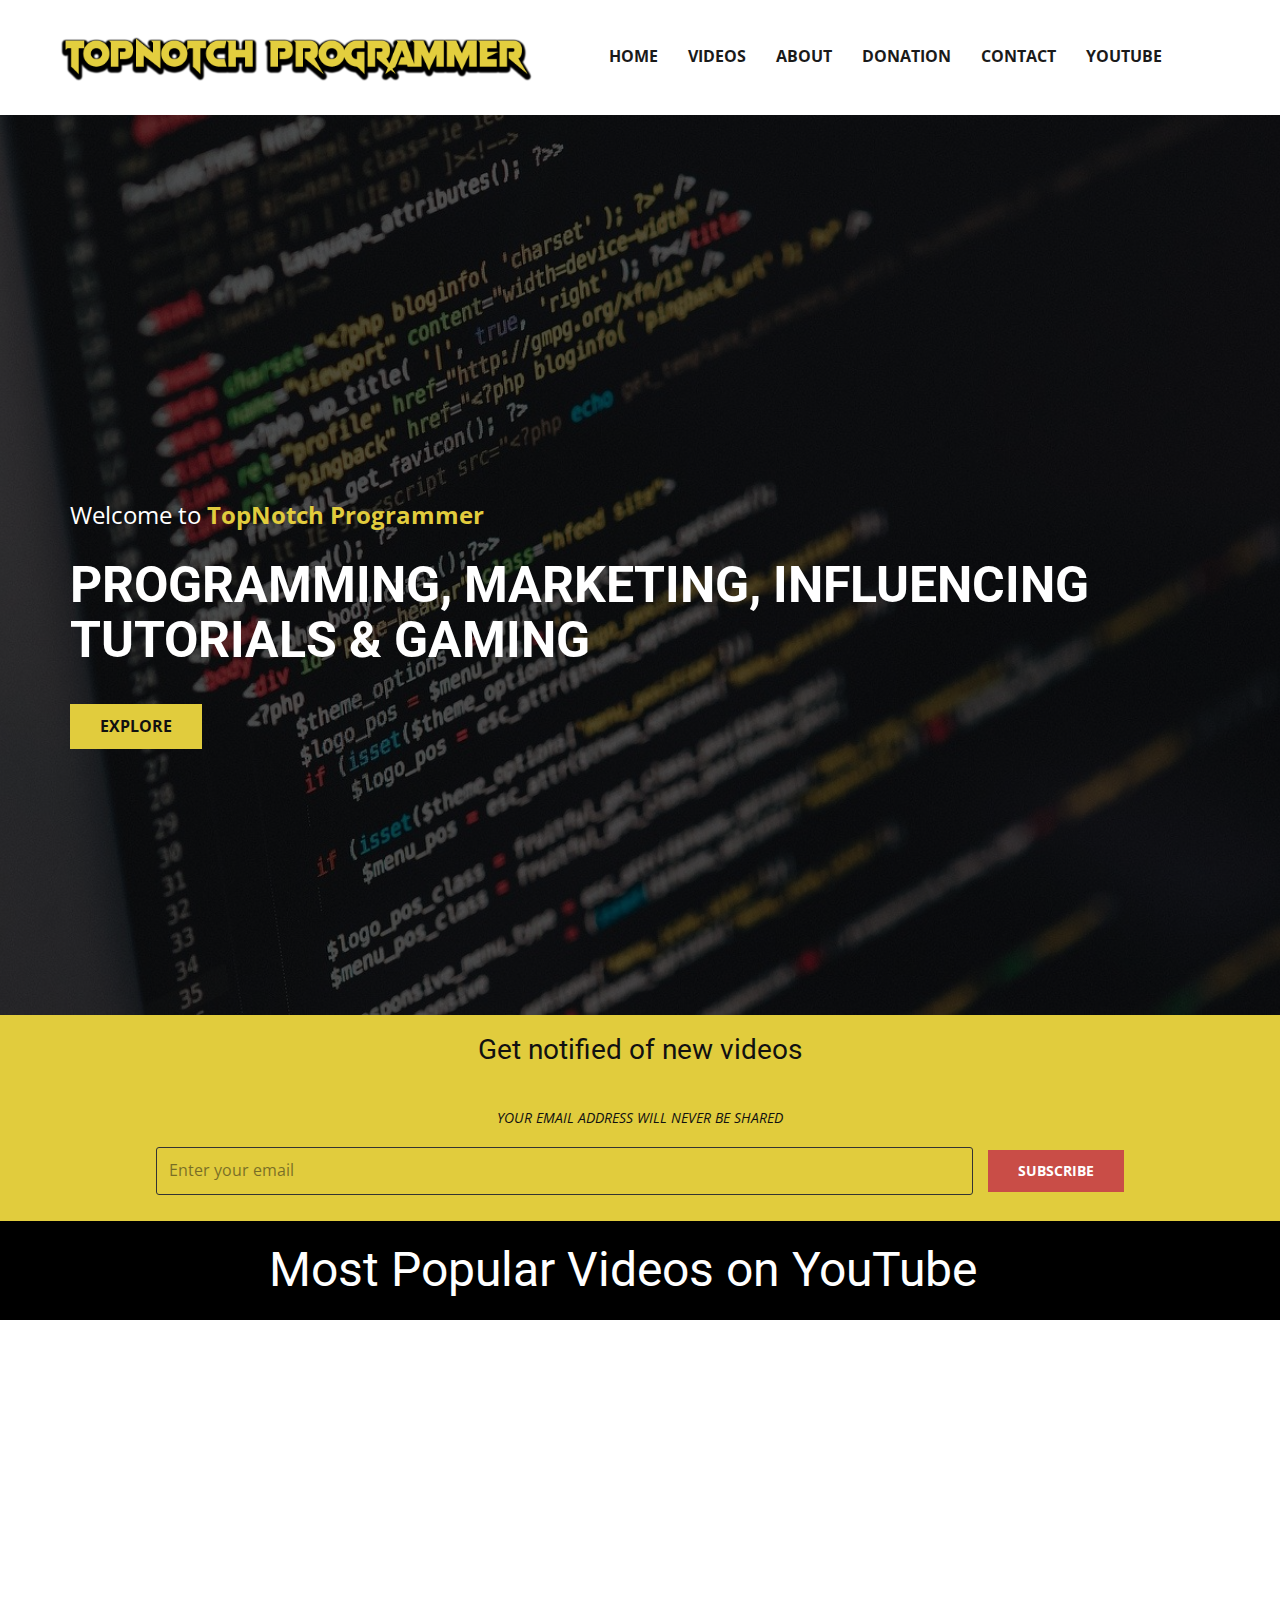
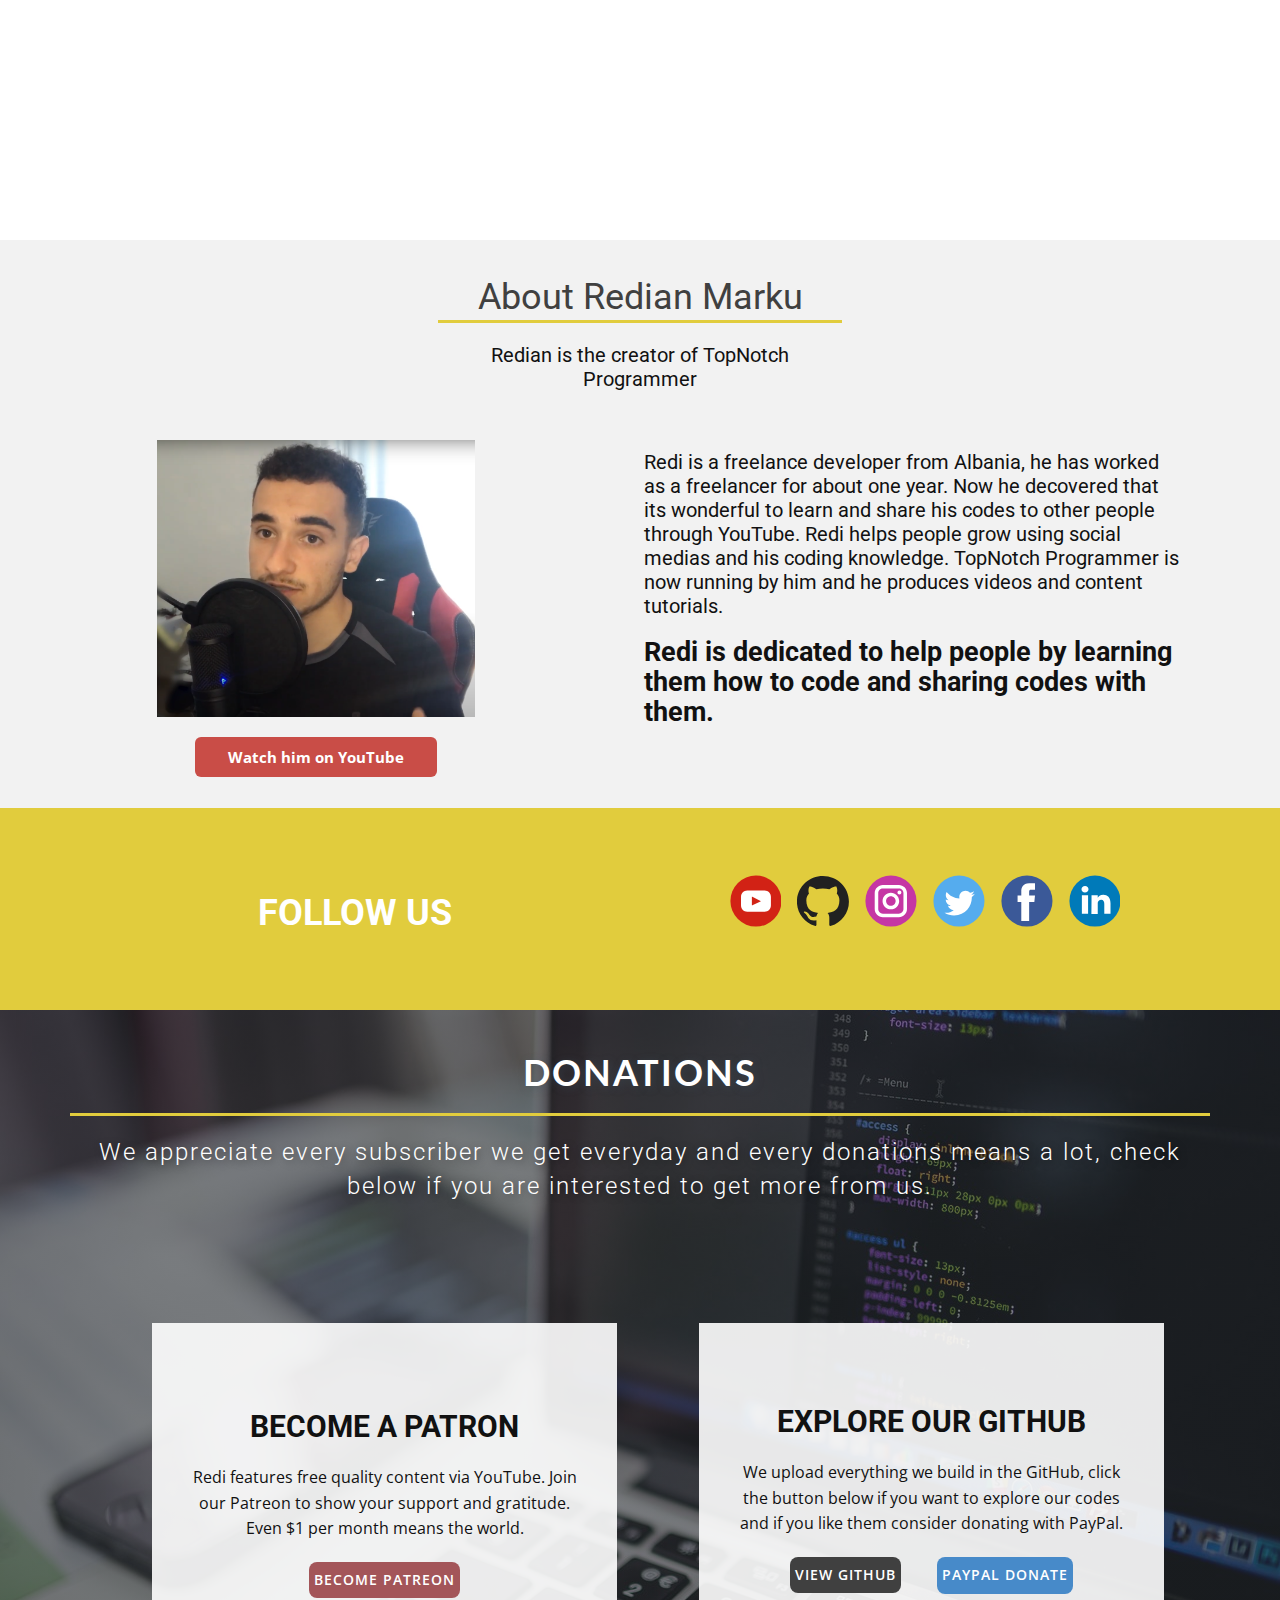
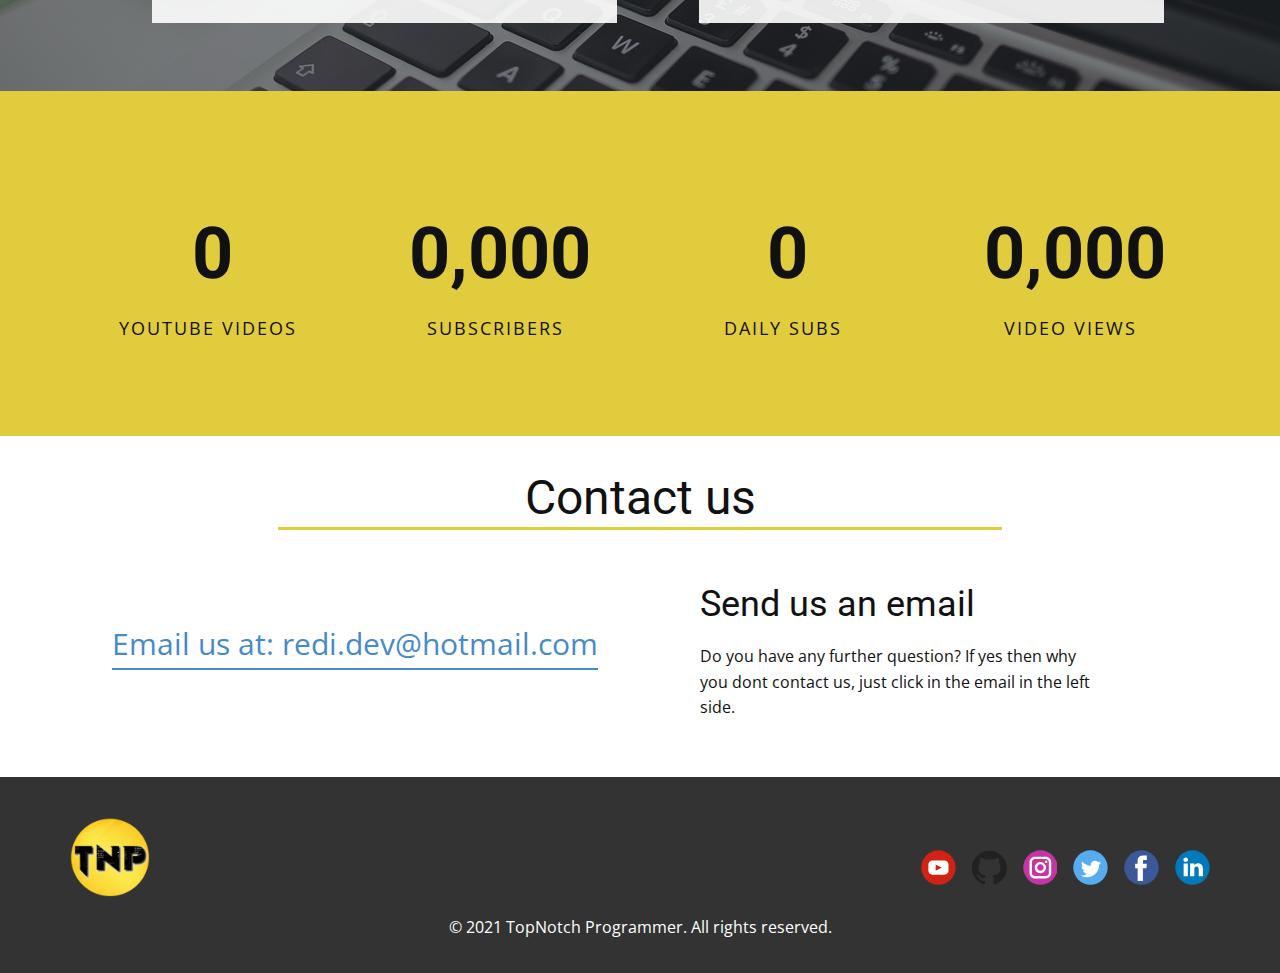
==== index.html @ 54fc161c "Initial Commit" ====
<!DOCTYPE html>
<html style="font-size: 16px;">
  <head>
    <meta name="viewport" content="width=device-width, initial-scale=1.0">
    <meta charset="utf-8">
    <meta name="keywords" content="PROGRAMMING, MARKETING, INFLUENCINGTUTORIALS &amp; GAMING, New start is coming">
    <meta name="description" content="">
    <meta name="page_type" content="np-template-header-footer-from-plugin">
    <title>TopNotch Programmer</title>
    <link rel="stylesheet" href="nicepage.css" media="screen">
<link rel="stylesheet" href="TopNotch-Programmer.css" media="screen">
    <script class="u-script" type="text/javascript" src="jquery.js" defer=""></script>
    <script class="u-script" type="text/javascript" src="nicepage.js" defer=""></script>
    <meta name="generator" content="Nicepage 3.17.5, nicepage.com">
    <link id="u-theme-google-font" rel="stylesheet" href="https://fonts.googleapis.com/css?family=Roboto:100,100i,300,300i,400,400i,500,500i,700,700i,900,900i|Open+Sans:300,300i,400,400i,600,600i,700,700i,800,800i">
    <link id="u-page-google-font" rel="stylesheet" href="https://fonts.googleapis.com/css?family=Lato:100,100i,300,300i,400,400i,700,700i,900,900i|Roboto:100,100i,300,300i,400,400i,500,500i,700,700i,900,900i">
    <script src="https://apis.google.com/js/platform.js"></script>
    <link rel="shortcut icon" type="image/jpg" href="favicon.png"/>
    
    
    
    
    
    
    
    
    
    <script type="application/ld+json">{
		"@context": "http://schema.org",
		"@type": "Organization",
		"name": "",
		"logo": "images/logotext.png",
		"sameAs": []
}</script>
    <meta property="og:title" content="TopNotch Programmer">
    <meta property="og:type" content="website">
    <meta name="theme-color" content="#478ac9">
  </head>
  <body data-home-page="TopNotch-Programmer.html" data-home-page-title="TopNotch Programmer" class="u-body"><header class="u-clearfix u-header u-header" id="sec-3240"><div class="u-clearfix u-sheet u-sheet-1">
        <nav class="u-align-right u-menu u-menu-dropdown u-offcanvas u-menu-1">
          <div class="menu-collapse" style="font-size: 1rem; letter-spacing: 0px; font-weight: 700; text-transform: uppercase;">
            <a class="u-button-style u-custom-active-border-color u-custom-active-color u-custom-border u-custom-border-color u-custom-border-radius u-custom-borders u-custom-hover-border-color u-custom-hover-color u-custom-left-right-menu-spacing u-custom-padding-bottom u-custom-text-active-color u-custom-text-color u-custom-text-hover-color u-custom-text-shadow u-custom-top-bottom-menu-spacing u-nav-link u-text-active-palette-1-base u-text-hover-palette-2-base" href="#">
              <svg><use xmlns:xlink="http://www.w3.org/1999/xlink" xlink:href="#menu-hamburger"></use></svg>
              <svg version="1.1" xmlns="http://www.w3.org/2000/svg" xmlns:xlink="http://www.w3.org/1999/xlink"><defs><symbol id="menu-hamburger" viewBox="0 0 16 16" style="width: 16px; height: 16px;"><rect y="1" width="16" height="2"></rect><rect y="7" width="16" height="2"></rect><rect y="13" width="16" height="2"></rect>
</symbol>
</defs></svg>
            </a>
          </div>
          <div class="u-custom-menu u-nav-container">
            <ul class="u-nav u-spacing-30 u-unstyled u-nav-1"><li class="u-nav-item"><a class="u-border-2 u-border-active-custom-color-1 u-border-hover-custom-color-1 u-border-no-left u-border-no-right u-border-no-top u-button-style u-nav-link u-text-active-custom-color-1 u-text-grey-90 u-text-hover-palette-3-dark-1" href="index.html#sec-a34b" data-page-id="280748252" style="padding: 10px 0px;">Home</a>
</li><li class="u-nav-item"><a class="u-border-2 u-border-active-custom-color-1 u-border-hover-custom-color-1 u-border-no-left u-border-no-right u-border-no-top u-button-style u-nav-link u-text-active-custom-color-1 u-text-grey-90 u-text-hover-palette-3-dark-1" href="index.html#carousel_0096" data-page-id="280748252" style="padding: 10px 0px;">Videos</a>
</li><li class="u-nav-item"><a class="u-border-2 u-border-active-custom-color-1 u-border-hover-custom-color-1 u-border-no-left u-border-no-right u-border-no-top u-button-style u-nav-link u-text-active-custom-color-1 u-text-grey-90 u-text-hover-palette-3-dark-1" href="index.html#sec-7ca8" data-page-id="280748252" style="padding: 10px 0px;">About</a>
</li><li class="u-nav-item"><a class="u-border-2 u-border-active-custom-color-1 u-border-hover-custom-color-1 u-border-no-left u-border-no-right u-border-no-top u-button-style u-nav-link u-text-active-custom-color-1 u-text-grey-90 u-text-hover-palette-3-dark-1" href="index.html#carousel_d909" data-page-id="280748252" style="padding: 10px 0px;">Donation</a>
</li><li class="u-nav-item"><a class="u-border-2 u-border-active-custom-color-1 u-border-hover-custom-color-1 u-border-no-left u-border-no-right u-border-no-top u-button-style u-nav-link u-text-active-custom-color-1 u-text-grey-90 u-text-hover-palette-3-dark-1" href="index.html#sec-63b9" data-page-id="280748252" style="padding: 10px 0px;">Contact</a>
</li><li class="u-nav-item"><a class="u-border-2 u-border-active-custom-color-1 u-border-hover-custom-color-1 u-border-no-left u-border-no-right u-border-no-top u-button-style u-nav-link u-text-active-custom-color-1 u-text-grey-90 u-text-hover-palette-3-dark-1" href="https://www.youtube.com/channel/UCO5WiowKFnEw17AOk008WOQ" target="_blank" style="padding: 10px 0px;">YouTube</a>
</li></ul>
          </div>
          <div class="u-custom-menu u-nav-container-collapse">
            <div class="u-black u-container-style u-inner-container-layout u-opacity u-opacity-95 u-sidenav">
              <div class="u-sidenav-overflow">
                <div class="u-menu-close"></div>
                <ul class="u-align-center u-nav u-popupmenu-items u-unstyled u-nav-2"><li class="u-nav-item"><a class="u-button-style u-nav-link" href="index.html#sec-a34b" data-page-id="280748252" style="padding: 10px 0px;">Home</a>
</li><li class="u-nav-item"><a class="u-button-style u-nav-link" href="index.html#carousel_0096" data-page-id="280748252" style="padding: 10px 0px;">Videos</a>
</li><li class="u-nav-item"><a class="u-button-style u-nav-link" href="index.html#sec-7ca8" data-page-id="280748252" style="padding: 10px 0px;">About</a>
</li><li class="u-nav-item"><a class="u-button-style u-nav-link" href="index.html#carousel_d909" data-page-id="280748252" style="padding: 10px 0px;">Donation</a>
</li><li class="u-nav-item"><a class="u-button-style u-nav-link" href="index.html#sec-63b9" data-page-id="280748252" style="padding: 10px 0px;">Contact</a>
</li><li class="u-nav-item"><a class="u-button-style u-nav-link" href="https://www.youtube.com/channel/UCO5WiowKFnEw17AOk008WOQ" target="_blank" style="padding: 10px 0px;">YouTube</a>
</li></ul>
              </div>
            </div>
            <div class="u-black u-menu-overlay u-opacity u-opacity-70"></div>
          </div>
        </nav>
        <a href="http://redianmarku.com" class="u-image u-logo u-image-1" data-image-width="1280" data-image-height="124" title="home">
          <img src="images/logotext.png" class="u-logo-image u-logo-image-1" data-image-width="440.1177">
        </a>
      </div></header>
    <section class="u-align-center u-clearfix u-image u-shading u-section-1" src="" data-image-width="1280" data-image-height="854" id="sec-a34b">
      <div class="u-clearfix u-sheet u-valign-middle-md u-valign-middle-sm u-valign-middle-xs u-sheet-1">
        <p class="u-align-center-xs u-align-left-lg u-align-left-md u-align-left-sm u-align-left-xl u-large-text u-text u-text-variant u-text-1">Welcome to <span class="u-text-custom-color-1" style="font-weight: 700;">TopNotch Programmer</span>
        </p>
        <h1 class="u-align-center-xs u-align-left-lg u-align-left-md u-align-left-sm u-align-left-xl u-text u-text-2">PROGRAMMING, MARKETING, INFLUENCING<br>TUTORIALS &amp; GAMING
        </h1>
        <a href="#sec-ba1f" class="u-align-center-xs u-align-left-lg u-align-left-md u-align-left-sm u-align-left-xl u-btn u-button-style u-custom-color-1 u-btn-1">Explore</a>
      </div>
    </section>
    <section class="u-align-center u-clearfix u-custom-color-1 u-section-2" id="carousel_0096">
      <div class="u-clearfix u-sheet u-valign-middle-sm u-valign-middle-xs u-sheet-1">
        <h2 class="u-heading-font u-text u-text-1">Get notified of new videos</h2>
        <div class="u-align-center u-border-3 u-border-custom-color-1 u-line u-line-horizontal u-line-1"></div>
        <p class="u-text u-text-2">YOUR EMAIL ADDRESS WILL NEVER BE SHARED</p>
        <div class="u-align-center u-form u-form-1">
          <form action="https://redianmarku.us6.list-manage.com/subscribe/post?u=4994bcbae9acee1aa1716fea3&amp;id=7603a7abf1" method="POST" class="u-block-6ea6-9 u-clearfix u-form-horizontal u-form-spacing-15 u-inner-form"><!-- hidden inputs for siteId and pageId --><!-- always visible -->
            <div class="u-form-email u-form-group">
              <label for="email-40c2" class="u-form-control-hidden u-label">Email</label>
              <input type="email" placeholder="Enter your email" id="email-40c2" name="email" class="u-border-1 u-border-grey-80 u-input" required="">
            </div>
            <div class="u-form-group u-form-submit">
              <a href="#" class="u-btn u-btn-submit u-button-style u-custom u-custom-color-2 u-btn-1">subscribe</a>
              <input type="submit" value="submit" class="u-form-control-hidden">
            </div>
            <div class="u-form-send-message u-form-send-success"> Thanks! Message sent. </div>
            <div class="u-form-send-error u-form-send-message"> Failed to send request. Please correct errors and try again. </div>
            <input type="hidden" value="" name="recaptchaResponse">
          </form>
        </div>
      </div>
    </section>
    <section class="u-black u-clearfix u-section-3" id="sec-ba1f">
      <div class="u-clearfix u-sheet u-valign-middle u-sheet-1">
        <h1 class="u-align-center u-text u-text-1">Most Popular Videos on YouTube</h1>
      </div>
    </section>
    <section class="u-clearfix u-section-4" id="sec-fbe3">
      <div class="u-clearfix u-expanded-width u-layout-wrap u-layout-wrap-1">
        <div class="u-gutter-0 u-layout">
          <div class="u-layout-col">
            <div class="u-size-30">
              <div class="u-layout-row">
                <div class="u-container-style u-layout-cell u-size-20 u-video u-video-cover u-video-1">
                  <div style="" class="u-background-video u-expanded">
                    <div class="embed-responsive embed-responsive-1">
                      <iframe style="position: absolute;top: 0;left: 0;width: 100%;height: 100%;" class="embed-responsive-item" src="https://www.youtube.com/embed/2tbDNMhQjLE" frameborder="0" allowfullscreen=""></iframe>
                    </div>
                  </div>
                  <div class="u-container-layout u-container-layout-1"></div>
                </div>
                <div class="u-container-style u-layout-cell u-size-20 u-video u-video-cover u-video-2">
                  <div style="" class="u-background-video u-expanded">
                    <div class="embed-responsive embed-responsive-2">
                      <iframe style="position: absolute;top: 0;left: 0;width: 100%;height: 100%;" class="embed-responsive-item" src="https://www.youtube.com/embed/vcfKtFq8E3I" frameborder="0" allowfullscreen=""></iframe>
                    </div>
                  </div>
                  <div class="u-container-layout u-container-layout-2"></div>
                </div>
                <div class="u-container-style u-layout-cell u-size-20 u-video u-video-cover u-video-3">
                  <div style="" class="u-background-video u-expanded">
                    <div class="embed-responsive embed-responsive-3">
                      <iframe style="position: absolute;top: 0;left: 0;width: 100%;height: 100%;" class="embed-responsive-item" src="https://www.youtube.com/embed/Gq38WDQ42Yk" frameborder="0" allowfullscreen=""></iframe>
                    </div>
                  </div>
                  <div class="u-container-layout u-container-layout-3"></div>
                </div>
              </div>
            </div>
            <div class="u-size-30">
              <div class="u-layout-row">
                <div class="u-container-style u-layout-cell u-size-20 u-video u-video-cover u-video-4">
                  <div style="" class="u-background-video u-expanded">
                    <div class="embed-responsive embed-responsive-4">
                      <iframe style="position: absolute;top: 0;left: 0;width: 100%;height: 100%;" class="embed-responsive-item" src="https://www.youtube.com/embed/4rV7yC7nBps" frameborder="0" allowfullscreen=""></iframe>
                    </div>
                  </div>
                  <div class="u-container-layout u-container-layout-4"></div>
                </div>
                <div class="u-container-style u-layout-cell u-size-20 u-video u-video-cover u-video-5">
                  <div style="" class="u-background-video u-expanded">
                    <div class="embed-responsive embed-responsive-5">
                      <iframe style="position: absolute;top: 0;left: 0;width: 100%;height: 100%;" class="embed-responsive-item" src="https://www.youtube.com/embed/x5zt6KcB6R0" frameborder="0" allowfullscreen=""></iframe>
                    </div>
                  </div>
                  <div class="u-container-layout u-container-layout-5"></div>
                </div>
                <div class="u-container-style u-layout-cell u-size-20 u-video u-video-cover u-video-6">
                  <div style="" class="u-background-video u-expanded">
                    <div class="embed-responsive embed-responsive-6">
                      <iframe style="position: absolute;top: 0;left: 0;width: 100%;height: 100%;" class="embed-responsive-item" src="https://www.youtube.com/embed/dA2TW0UWhc8" frameborder="0" allowfullscreen=""></iframe>
                    </div>
                  </div>
                  <div class="u-container-layout u-container-layout-6"></div>
                </div>
              </div>
            </div>
          </div>
        </div>
      </div>
    </section>
    <section class="u-clearfix u-grey-5 u-section-5" id="sec-7ca8">
      <div class="u-clearfix u-sheet u-valign-bottom-lg u-valign-bottom-md u-valign-bottom-sm u-valign-bottom-xl">
        <h2 class="u-align-center u-text u-text-grey-75 u-text-1">About Redian Marku</h2>
        <div class="u-align-center u-border-3 u-border-custom-color-1 u-line u-line-horizontal u-line-1"></div>
        <h5 class="u-align-center-lg u-align-center-md u-align-center-sm u-align-center-xl u-align-left-xs u-hidden-xs u-text u-text-2">Redian is the creator of TopNotch Programmer</h5>
        <div class="u-clearfix u-layout-wrap u-layout-wrap-1">
          <div class="u-layout">
            <div class="u-layout-row">
              <div class="u-container-style u-layout-cell u-size-30 u-layout-cell-1">
                <div class="u-container-layout u-valign-middle-lg u-valign-middle-xl u-container-layout-1">
                  <img class="u-align-center u-image u-image-1" src="images/Screenshot2021-06-16220303.png" data-image-width="1088" data-image-height="973">
                  <a href="https://www.youtube.com/channel/UCO5WiowKFnEw17AOk008WOQ" class="u-align-center u-btn u-btn-round u-button-style u-custom-color-2 u-hover-palette-2-light-1 u-radius-6 u-btn-1">Watch him on YouTube</a>
                </div>
              </div>
              <div class="u-container-style u-layout-cell u-size-30 u-layout-cell-2">
                <div class="u-container-layout u-valign-middle-lg u-valign-middle-md u-container-layout-2">
                  <h5 class="u-align-center-sm u-align-center-xs u-align-left-lg u-align-left-md u-align-left-xl u-text u-text-3">Redi is a freelance developer from Albania, he has worked as a freelancer for about one year. Now he decovered that its wonderful to learn and share his codes to other people through YouTube. Redi helps people grow using social medias and his coding knowledge. TopNotch Programmer is now running by him and he produces videos and content tutorials.</h5>
                  <h2 class="u-align-center-sm u-align-center-xs u-align-left-lg u-align-left-md u-align-left-xl u-text u-text-4">Redi is dedicated to help people by learning them how to code and sharing codes with them.</h2>
                </div>
              </div>
            </div>
          </div>
        </div>
      </div>
    </section>
    <section class="u-align-center u-clearfix u-custom-color-1 u-section-6" id="sec-3859">
      <div class="u-clearfix u-sheet u-valign-middle u-sheet-1">
        <div class="u-clearfix u-expanded-width u-layout-wrap u-layout-wrap-1">
          <div class="u-gutter-0 u-layout">
            <div class="u-layout-row">
              <div class="u-align-center u-container-style u-layout-cell u-left-cell u-size-30 u-layout-cell-1">
                <div class="u-container-layout u-valign-middle u-container-layout-1">
                  <h2 class="u-text u-text-white u-text-1">FOLLOW US</h2>
                </div>
              </div>
              <div class="u-container-style u-layout-cell u-right-cell u-size-30 u-layout-cell-2">
                <div class="u-container-layout u-valign-bottom-md u-valign-middle-lg u-valign-middle-sm u-valign-middle-xl u-valign-top-xs u-container-layout-2">
                  <div class="u-align-center u-social-icons u-spacing-16 u-social-icons-1">
                    <a class="u-social-url" target="_blank" title="YouTube" href="https://www.youtube.com/channel/UCO5WiowKFnEw17AOk008WOQ"><span class="u-icon u-icon-circle u-social-icon u-social-youtube u-icon-1"><svg class="u-svg-link" preserveAspectRatio="xMidYMin slice" viewBox="0 0 112 112" style=""><use xmlns:xlink="http://www.w3.org/1999/xlink" xlink:href="#svg-4e16"></use></svg><svg class="u-svg-content" viewBox="0 0 112 112" x="0" y="0" id="svg-4e16"><circle fill="currentColor" cx="56.1" cy="56.1" r="55"></circle><path fill="#FFFFFF" d="M74.9,33.3H37.3c-7.4,0-13.4,6-13.4,13.4v18.8c0,7.4,6,13.4,13.4,13.4h37.6c7.4,0,13.4-6,13.4-13.4V46.7 C88.3,39.3,82.3,33.3,74.9,33.3L74.9,33.3z M65.9,57l-17.6,8.4c-0.5,0.2-1-0.1-1-0.6V47.5c0-0.5,0.6-0.9,1-0.6l17.6,8.9 C66.4,56,66.4,56.8,65.9,57L65.9,57z"></path></svg></span>
                    </a>
                    <a class="u-social-url" target="_blank" title="Custom" href="https://github.com/redianmarku"><span class="u-icon u-icon-circle u-social-custom u-social-icon u-icon-2"><svg class="u-svg-link" preserveAspectRatio="xMidYMin slice" viewBox="0 0 24 24" style=""><use xmlns:xlink="http://www.w3.org/1999/xlink" xlink:href="#svg-de52"></use></svg><svg class="u-svg-content" viewBox="0 0 24 24" id="svg-de52"><path d="m12 .5c-6.63 0-12 5.28-12 11.792 0 5.211 3.438 9.63 8.205 11.188.6.111.82-.254.82-.567 0-.28-.01-1.022-.015-2.005-3.338.711-4.042-1.582-4.042-1.582-.546-1.361-1.335-1.725-1.335-1.725-1.087-.731.084-.716.084-.716 1.205.082 1.838 1.215 1.838 1.215 1.07 1.803 2.809 1.282 3.495.981.108-.763.417-1.282.76-1.577-2.665-.295-5.466-1.309-5.466-5.827 0-1.287.465-2.339 1.235-3.164-.135-.298-.54-1.497.105-3.121 0 0 1.005-.316 3.3 1.209.96-.262 1.98-.392 3-.398 1.02.006 2.04.136 3 .398 2.28-1.525 3.285-1.209 3.285-1.209.645 1.624.24 2.823.12 3.121.765.825 1.23 1.877 1.23 3.164 0 4.53-2.805 5.527-5.475 5.817.42.354.81 1.077.81 2.182 0 1.578-.015 2.846-.015 3.229 0 .309.21.678.825.56 4.801-1.548 8.236-5.97 8.236-11.173 0-6.512-5.373-11.792-12-11.792z" fill="currentColor"></path></svg></span>
                    </a>
                    <a class="u-social-url" target="_blank" href="https://www.instagram.com/topnotchprogrammer/"><span class="u-icon u-icon-circle u-social-icon u-social-instagram u-icon-3">
                    <svg class="u-svg-link" preserveAspectRatio="xMidYMin slice" viewBox="0 0 112 112" style=""><use xmlns:xlink="http://www.w3.org/1999/xlink" xlink:href="#svg-0366"></use></svg>
                    <svg x="0px" y="0px" viewBox="0 0 112 112" id="svg-0366" class="u-svg-content"><circle fill="#C536A4" cx="56.1" cy="56.1" r="55"></circle><path fill="#FFFFFF" d="M55.9,38.2c-9.9,0-17.9,8-17.9,17.9C38,66,46,74,55.9,74c9.9,0,17.9-8,17.9-17.9C73.8,46.2,65.8,38.2,55.9,38.2
            z M55.9,66.4c-5.7,0-10.3-4.6-10.3-10.3c-0.1-5.7,4.6-10.3,10.3-10.3c5.7,0,10.3,4.6,10.3,10.3C66.2,61.8,61.6,66.4,55.9,66.4z"></path><path fill="#FFFFFF" d="M74.3,33.5c-2.3,0-4.2,1.9-4.2,4.2s1.9,4.2,4.2,4.2s4.2-1.9,4.2-4.2S76.6,33.5,74.3,33.5z"></path><path fill="#FFFFFF" d="M73.1,21.3H38.6c-9.7,0-17.5,7.9-17.5,17.5v34.5c0,9.7,7.9,17.6,17.5,17.6h34.5c9.7,0,17.5-7.9,17.5-17.5V38.8
            C90.6,29.1,82.7,21.3,73.1,21.3z M83,73.3c0,5.5-4.5,9.9-9.9,9.9H38.6c-5.5,0-9.9-4.5-9.9-9.9V38.8c0-5.5,4.5-9.9,9.9-9.9h34.5
            c5.5,0,9.9,4.5,9.9,9.9V73.3z"></path></svg>
                  </span>
                    </a>
                    <a class="u-social-url" target="_blank" href="https://twitter.com/rediandev"><span class="u-icon u-icon-circle u-social-icon u-social-twitter u-icon-4">
                    <svg class="u-svg-link" preserveAspectRatio="xMidYMin slice" viewBox="0 0 112 112" style=""><use xmlns:xlink="http://www.w3.org/1999/xlink" xlink:href="#svg-9efd"></use></svg>
                    <svg x="0px" y="0px" viewBox="0 0 112 112" id="svg-9efd" class="u-svg-content"><circle fill="#55ACEE" class="st0" cx="56.1" cy="56.1" r="55"></circle><path fill="#FFFFFF" d="M83.8,47.3c0,0.6,0,1.2,0,1.7c0,17.7-13.5,38.2-38.2,38.2C38,87.2,31,85,25,81.2c1,0.1,2.1,0.2,3.2,0.2
            c6.3,0,12.1-2.1,16.7-5.7c-5.9-0.1-10.8-4-12.5-9.3c0.8,0.2,1.7,0.2,2.5,0.2c1.2,0,2.4-0.2,3.5-0.5c-6.1-1.2-10.8-6.7-10.8-13.1
            c0-0.1,0-0.1,0-0.2c1.8,1,3.9,1.6,6.1,1.7c-3.6-2.4-6-6.5-6-11.2c0-2.5,0.7-4.8,1.8-6.7c6.6,8.1,16.5,13.5,27.6,14
            c-0.2-1-0.3-2-0.3-3.1c0-7.4,6-13.4,13.4-13.4c3.9,0,7.3,1.6,9.8,4.2c3.1-0.6,5.9-1.7,8.5-3.3c-1,3.1-3.1,5.8-5.9,7.4
            c2.7-0.3,5.3-1,7.7-2.1C88.7,43,86.4,45.4,83.8,47.3z"></path></svg>
                  </span>
                    </a>
                    <a class="u-social-url" target="_blank" href="https://www.facebook.com/redi.marku.9/"><span class="u-icon u-icon-circle u-social-facebook u-social-icon u-icon-5">
                    <svg class="u-svg-link" preserveAspectRatio="xMidYMin slice" viewBox="0 0 112 112" style=""><use xmlns:xlink="http://www.w3.org/1999/xlink" xlink:href="#svg-04f3"></use></svg>
                    <svg x="0px" y="0px" viewBox="0 0 112 112" id="svg-04f3" class="u-svg-content"><circle fill="#3B5998" cx="56.1" cy="56.1" r="55"></circle><path fill="#FFFFFF" d="M73.5,31.6h-9.1c-1.4,0-3.6,0.8-3.6,3.9v8.5h12.6L72,58.3H60.8v40.8H43.9V58.3h-8V43.9h8v-9.2
            c0-6.7,3.1-17,17-17h12.5v13.9H73.5z"></path></svg>
                  </span>
                    </a>
                    <a class="u-social-url" target="_blank" href="https://linkedin.com/in/redian-marku-200338160"><span class="u-icon u-icon-circle u-social-icon u-social-linkedin u-icon-6">
                    <svg class="u-svg-link" preserveAspectRatio="xMidYMin slice" viewBox="0 0 112 112" style=""><use xmlns:xlink="http://www.w3.org/1999/xlink" xlink:href="#svg-49d2"></use></svg>
                    <svg x="0px" y="0px" viewBox="0 0 112 112" id="svg-49d2" class="u-svg-content"><circle fill="#007AB9" cx="56.1" cy="56.1" r="55"></circle><path fill="#FFFFFF" d="M41.3,83.7H27.9V43.4h13.4V83.7z M34.6,37.9L34.6,37.9c-4.6,0-7.5-3.1-7.5-7c0-4,3-7,7.6-7s7.4,3,7.5,7
            C42.2,34.8,39.2,37.9,34.6,37.9z M89.6,83.7H76.2V62.2c0-5.4-1.9-9.1-6.8-9.1c-3.7,0-5.9,2.5-6.9,4.9c-0.4,0.9-0.4,2.1-0.4,3.3v22.5
            H48.7c0,0,0.2-36.5,0-40.3h13.4v5.7c1.8-2.7,5-6.7,12.1-6.7c8.8,0,15.4,5.8,15.4,18.1V83.7z"></path></svg>
                  </span>
                    </a>
                  </div>
                </div>
              </div>
            </div>
          </div>
        </div>
      </div>
    </section>
    <section class="u-align-center u-clearfix u-image u-shading u-section-7" id="carousel_d909" data-image-width="1280" data-image-height="853">
      <div class="u-clearfix u-sheet u-sheet-1">
        <h1 class="u-custom-font u-font-lato u-text u-text-body-alt-color u-text-1">Donations</h1>
        <div class="u-border-3 u-border-custom-color-1 u-expanded-width u-line u-line-horizontal u-line-1"></div>
        <h3 class="u-text u-text-body-alt-color u-text-2"> We appreciate every subscriber we get everyday and every donations means a lot, check below if you are interested to get more from us.</h3>
        <div class="u-align-center u-container-style u-expanded-width-xs u-group u-opacity u-opacity-90 u-white u-group-1">
          <div class="u-container-layout u-valign-middle-xl u-container-layout-1">
            <h3 class="u-text u-text-3">BECOME A PATRON</h3>
            <p class="u-text u-text-4">Redi features free quality content via YouTube. Join our Patreon to show your support and gratitude. Even $1 per month means the world.</p>
            <a target="_blank" href="https://www.patreon.com/topnotchprogrammer" class="u-align-center-lg u-align-center-md u-align-center-sm u-align-center-xs u-btn u-btn-round u-button-style u-hover-palette-2-light-1 u-palette-2-dark-1 u-radius-8 u-text-white u-btn-1">Become patreon</a>
          </div>
        </div>
        <div class="u-align-center u-container-style u-expanded-width-xs u-group u-opacity u-opacity-90 u-white u-group-2">
          <div class="u-container-layout u-container-layout-2">
            <h3 class="u-text u-text-5">EXPLORE OUR GITHUB</h3>
            <p class="u-text u-text-6">We upload everything we build in the GitHub, click the button below if you want to explore our codes and if you like them consider donating with PayPal.</p>
            <a target="_blank" href="https://github.com/redianmarku" class="u-btn u-btn-round u-button-style u-grey-75 u-hover-grey-60 u-radius-8 u-text-white u-btn-2">VIEW GITHUB</a>
            <a target="_blank" href="https://www.paypal.com/paypalme/redidev" class="u-align-center u-btn u-btn-round u-button-style u-hover-palette-1-dark-1 u-palette-1-base u-radius-8 u-text-white u-btn-3">pAYPAL DONATE</a>
          </div>
        </div>
      </div>
    </section>
    <section class="u-align-center u-clearfix u-custom-color-1 u-section-8" id="carousel_9711">
      <div class="u-clearfix u-sheet u-valign-middle-lg u-valign-middle-xl u-sheet-1">
        <div class="u-expanded-width u-list u-list-1">
          <div class="u-repeater u-repeater-1">
            <div class="u-align-center u-container-style u-list-item u-repeater-item">
              <div class="u-container-layout u-similar-container u-valign-middle u-container-layout-1">
                <h2 class="u-align-center u-text u-text-1" data-animation-name="counter" data-animation-event="scroll" data-animation-duration="3000">48</h2>
                <p class="u-text u-text-2">Youtube videos</p>
              </div>
            </div>
            <div class="u-align-center u-container-style u-list-item u-repeater-item">
              <div class="u-container-layout u-similar-container u-valign-middle u-container-layout-2">
                <h2 class="u-align-center u-text u-text-3" data-animation-name="counter" data-animation-event="scroll" data-animation-duration="3000">3,700</h2>
                <p class="u-text u-text-4">subscribers</p>
              </div>
            </div>
            <div class="u-align-center u-container-style u-list-item u-repeater-item">
              <div class="u-container-layout u-similar-container u-valign-middle u-container-layout-3">
                <h2 class="u-align-center u-text u-text-5" data-animation-name="counter" data-animation-event="scroll" data-animation-duration="3000">20</h2>
                <p class="u-text u-text-6">daily subs</p>
              </div>
            </div>
            <div class="u-align-center u-container-style u-list-item u-repeater-item">
              <div class="u-container-layout u-similar-container u-valign-middle u-container-layout-4">
                <h2 class="u-align-center u-text u-text-7" data-animation-name="counter" data-animation-event="scroll" data-animation-duration="3000">240,030</h2>
                <p class="u-text u-text-8">video views</p>
              </div>
            </div>
          </div>
        </div>
      </div>
    </section>
    <section class="u-clearfix u-section-9" id="sec-63b9">
      <div class="u-clearfix u-sheet u-sheet-1">
        <h1 class="u-align-center u-text u-text-1">Contact us</h1>
        <div class="u-align-center u-border-3 u-border-custom-color-1 u-line u-line-horizontal u-line-1"></div>
        <div class="u-clearfix u-expanded-width u-layout-wrap u-layout-wrap-1">
          <div class="u-layout">
            <div class="u-layout-row">
              <div class="u-container-style u-layout-cell u-size-30 u-layout-cell-1">
                <div class="u-container-layout u-valign-middle u-container-layout-1">
                  <a href="mailto:redi.dev@hotmail.com" class="u-active-none u-align-center u-border-2 u-border-palette-1-base u-btn u-btn-rectangle u-button-style u-hover-none u-none u-btn-1">Email us at: redi.dev@hotmail.com</a>
                </div>
              </div>
              <div class="u-container-style u-layout-cell u-size-30 u-layout-cell-2">
                <div class="u-container-layout u-valign-bottom-sm u-valign-bottom-xs u-valign-middle-lg u-valign-middle-md u-valign-middle-xl u-container-layout-2">
                  <h2 class="u-align-center-sm u-align-center-xs u-text u-text-2">Send us an email</h2>
                  <p class="u-align-center-sm u-align-center-xs u-text u-text-3">Do you have any further question? If yes then why you dont contact us, just click in the email in the left side.</p>
                </div>
              </div>
            </div>
          </div>
        </div>
      </div>
    </section>
    
    
    <footer class="u-clearfix u-footer u-grey-80" id="sec-ba40"><div class="u-clearfix u-sheet u-sheet-1">
        <a href="https://www.youtube.com/channel/UCO5WiowKFnEw17AOk008WOQ" class="u-image u-logo u-image-1" data-image-width="800" data-image-height="800">
          <img src="images/Untitled2.png" class="u-logo-image u-logo-image-1" data-image-width="56">
        </a>
        <div class="u-align-right u-social-icons u-spacing-16 u-social-icons-1">
          <a class="u-social-url" target="_blank" title="YouTube" href="https://www.youtube.com/channel/UCO5WiowKFnEw17AOk008WOQ"><span class="u-icon u-icon-circle u-social-icon u-social-youtube u-icon-1"><svg class="u-svg-link" preserveAspectRatio="xMidYMin slice" viewBox="0 0 112 112" style=""><use xmlns:xlink="http://www.w3.org/1999/xlink" xlink:href="#svg-f0c8"></use></svg><svg class="u-svg-content" viewBox="0 0 112 112" x="0" y="0" id="svg-f0c8"><circle fill="currentColor" cx="56.1" cy="56.1" r="55"></circle><path fill="#FFFFFF" d="M74.9,33.3H37.3c-7.4,0-13.4,6-13.4,13.4v18.8c0,7.4,6,13.4,13.4,13.4h37.6c7.4,0,13.4-6,13.4-13.4V46.7 C88.3,39.3,82.3,33.3,74.9,33.3L74.9,33.3z M65.9,57l-17.6,8.4c-0.5,0.2-1-0.1-1-0.6V47.5c0-0.5,0.6-0.9,1-0.6l17.6,8.9 C66.4,56,66.4,56.8,65.9,57L65.9,57z"></path></svg></span>
          </a>
          <a class="u-social-url" target="_blank" title="Custom" href="https://github.com/redianmarku"><span class="u-icon u-icon-circle u-social-custom u-social-icon u-icon-2"><svg class="u-svg-link" preserveAspectRatio="xMidYMin slice" viewBox="0 0 24 24" style=""><use xmlns:xlink="http://www.w3.org/1999/xlink" xlink:href="#svg-0d27"></use></svg><svg class="u-svg-content" viewBox="0 0 24 24" id="svg-0d27"><path d="m12 .5c-6.63 0-12 5.28-12 11.792 0 5.211 3.438 9.63 8.205 11.188.6.111.82-.254.82-.567 0-.28-.01-1.022-.015-2.005-3.338.711-4.042-1.582-4.042-1.582-.546-1.361-1.335-1.725-1.335-1.725-1.087-.731.084-.716.084-.716 1.205.082 1.838 1.215 1.838 1.215 1.07 1.803 2.809 1.282 3.495.981.108-.763.417-1.282.76-1.577-2.665-.295-5.466-1.309-5.466-5.827 0-1.287.465-2.339 1.235-3.164-.135-.298-.54-1.497.105-3.121 0 0 1.005-.316 3.3 1.209.96-.262 1.98-.392 3-.398 1.02.006 2.04.136 3 .398 2.28-1.525 3.285-1.209 3.285-1.209.645 1.624.24 2.823.12 3.121.765.825 1.23 1.877 1.23 3.164 0 4.53-2.805 5.527-5.475 5.817.42.354.81 1.077.81 2.182 0 1.578-.015 2.846-.015 3.229 0 .309.21.678.825.56 4.801-1.548 8.236-5.97 8.236-11.173 0-6.512-5.373-11.792-12-11.792z" fill="currentColor"></path></svg></span>
          </a>
          <a class="u-social-url" target="_blank" href="https://www.instagram.com/topnotchprogrammer/"><span class="u-icon u-icon-circle u-social-icon u-social-instagram u-icon-3">
                    <svg class="u-svg-link" preserveAspectRatio="xMidYMin slice" viewBox="0 0 112 112" style=""><use xmlns:xlink="http://www.w3.org/1999/xlink" xlink:href="#svg-4b06"></use></svg>
                    <svg x="0px" y="0px" viewBox="0 0 112 112" id="svg-4b06" class="u-svg-content"><circle fill="#C536A4" cx="56.1" cy="56.1" r="55"></circle><path fill="#FFFFFF" d="M55.9,38.2c-9.9,0-17.9,8-17.9,17.9C38,66,46,74,55.9,74c9.9,0,17.9-8,17.9-17.9C73.8,46.2,65.8,38.2,55.9,38.2
            z M55.9,66.4c-5.7,0-10.3-4.6-10.3-10.3c-0.1-5.7,4.6-10.3,10.3-10.3c5.7,0,10.3,4.6,10.3,10.3C66.2,61.8,61.6,66.4,55.9,66.4z"></path><path fill="#FFFFFF" d="M74.3,33.5c-2.3,0-4.2,1.9-4.2,4.2s1.9,4.2,4.2,4.2s4.2-1.9,4.2-4.2S76.6,33.5,74.3,33.5z"></path><path fill="#FFFFFF" d="M73.1,21.3H38.6c-9.7,0-17.5,7.9-17.5,17.5v34.5c0,9.7,7.9,17.6,17.5,17.6h34.5c9.7,0,17.5-7.9,17.5-17.5V38.8
            C90.6,29.1,82.7,21.3,73.1,21.3z M83,73.3c0,5.5-4.5,9.9-9.9,9.9H38.6c-5.5,0-9.9-4.5-9.9-9.9V38.8c0-5.5,4.5-9.9,9.9-9.9h34.5
            c5.5,0,9.9,4.5,9.9,9.9V73.3z"></path></svg>
                  </span>
          </a>
          <a class="u-social-url" target="_blank" href="https://twitter.com/rediandev"><span class="u-icon u-icon-circle u-social-icon u-social-twitter u-icon-4">
                    <svg class="u-svg-link" preserveAspectRatio="xMidYMin slice" viewBox="0 0 112 112" style=""><use xmlns:xlink="http://www.w3.org/1999/xlink" xlink:href="#svg-a5e7"></use></svg>
                    <svg x="0px" y="0px" viewBox="0 0 112 112" id="svg-a5e7" class="u-svg-content"><circle fill="#55ACEE" class="st0" cx="56.1" cy="56.1" r="55"></circle><path fill="#FFFFFF" d="M83.8,47.3c0,0.6,0,1.2,0,1.7c0,17.7-13.5,38.2-38.2,38.2C38,87.2,31,85,25,81.2c1,0.1,2.1,0.2,3.2,0.2
            c6.3,0,12.1-2.1,16.7-5.7c-5.9-0.1-10.8-4-12.5-9.3c0.8,0.2,1.7,0.2,2.5,0.2c1.2,0,2.4-0.2,3.5-0.5c-6.1-1.2-10.8-6.7-10.8-13.1
            c0-0.1,0-0.1,0-0.2c1.8,1,3.9,1.6,6.1,1.7c-3.6-2.4-6-6.5-6-11.2c0-2.5,0.7-4.8,1.8-6.7c6.6,8.1,16.5,13.5,27.6,14
            c-0.2-1-0.3-2-0.3-3.1c0-7.4,6-13.4,13.4-13.4c3.9,0,7.3,1.6,9.8,4.2c3.1-0.6,5.9-1.7,8.5-3.3c-1,3.1-3.1,5.8-5.9,7.4
            c2.7-0.3,5.3-1,7.7-2.1C88.7,43,86.4,45.4,83.8,47.3z"></path></svg>
                  </span>
          </a>
          <a class="u-social-url" target="_blank" href="https://www.facebook.com/redi.marku.9/"><span class="u-icon u-icon-circle u-social-facebook u-social-icon u-icon-5">
                    <svg class="u-svg-link" preserveAspectRatio="xMidYMin slice" viewBox="0 0 112 112" style=""><use xmlns:xlink="http://www.w3.org/1999/xlink" xlink:href="#svg-c1cd"></use></svg>
                    <svg x="0px" y="0px" viewBox="0 0 112 112" id="svg-c1cd" class="u-svg-content"><circle fill="#3B5998" cx="56.1" cy="56.1" r="55"></circle><path fill="#FFFFFF" d="M73.5,31.6h-9.1c-1.4,0-3.6,0.8-3.6,3.9v8.5h12.6L72,58.3H60.8v40.8H43.9V58.3h-8V43.9h8v-9.2
            c0-6.7,3.1-17,17-17h12.5v13.9H73.5z"></path></svg>
                  </span>
          </a>
          <a class="u-social-url" target="_blank" href="https://linkedin.com/in/redian-marku-200338160"><span class="u-icon u-icon-circle u-social-icon u-social-linkedin u-icon-6">
                    <svg class="u-svg-link" preserveAspectRatio="xMidYMin slice" viewBox="0 0 112 112" style=""><use xmlns:xlink="http://www.w3.org/1999/xlink" xlink:href="#svg-1cb4"></use></svg>
                    <svg x="0px" y="0px" viewBox="0 0 112 112" id="svg-1cb4" class="u-svg-content"><circle fill="#007AB9" cx="56.1" cy="56.1" r="55"></circle><path fill="#FFFFFF" d="M41.3,83.7H27.9V43.4h13.4V83.7z M34.6,37.9L34.6,37.9c-4.6,0-7.5-3.1-7.5-7c0-4,3-7,7.6-7s7.4,3,7.5,7
            C42.2,34.8,39.2,37.9,34.6,37.9z M89.6,83.7H76.2V62.2c0-5.4-1.9-9.1-6.8-9.1c-3.7,0-5.9,2.5-6.9,4.9c-0.4,0.9-0.4,2.1-0.4,3.3v22.5
            H48.7c0,0,0.2-36.5,0-40.3h13.4v5.7c1.8-2.7,5-6.7,12.1-6.7c8.8,0,15.4,5.8,15.4,18.1V83.7z"></path></svg>
                  </span>
          </a>
        </div>
        <p class="u-align-center-xs u-text u-text-default u-text-1">© 2021 TopNotch Programmer. All rights reserved.</p>
      </div></footer>
    
  </body>
</html>
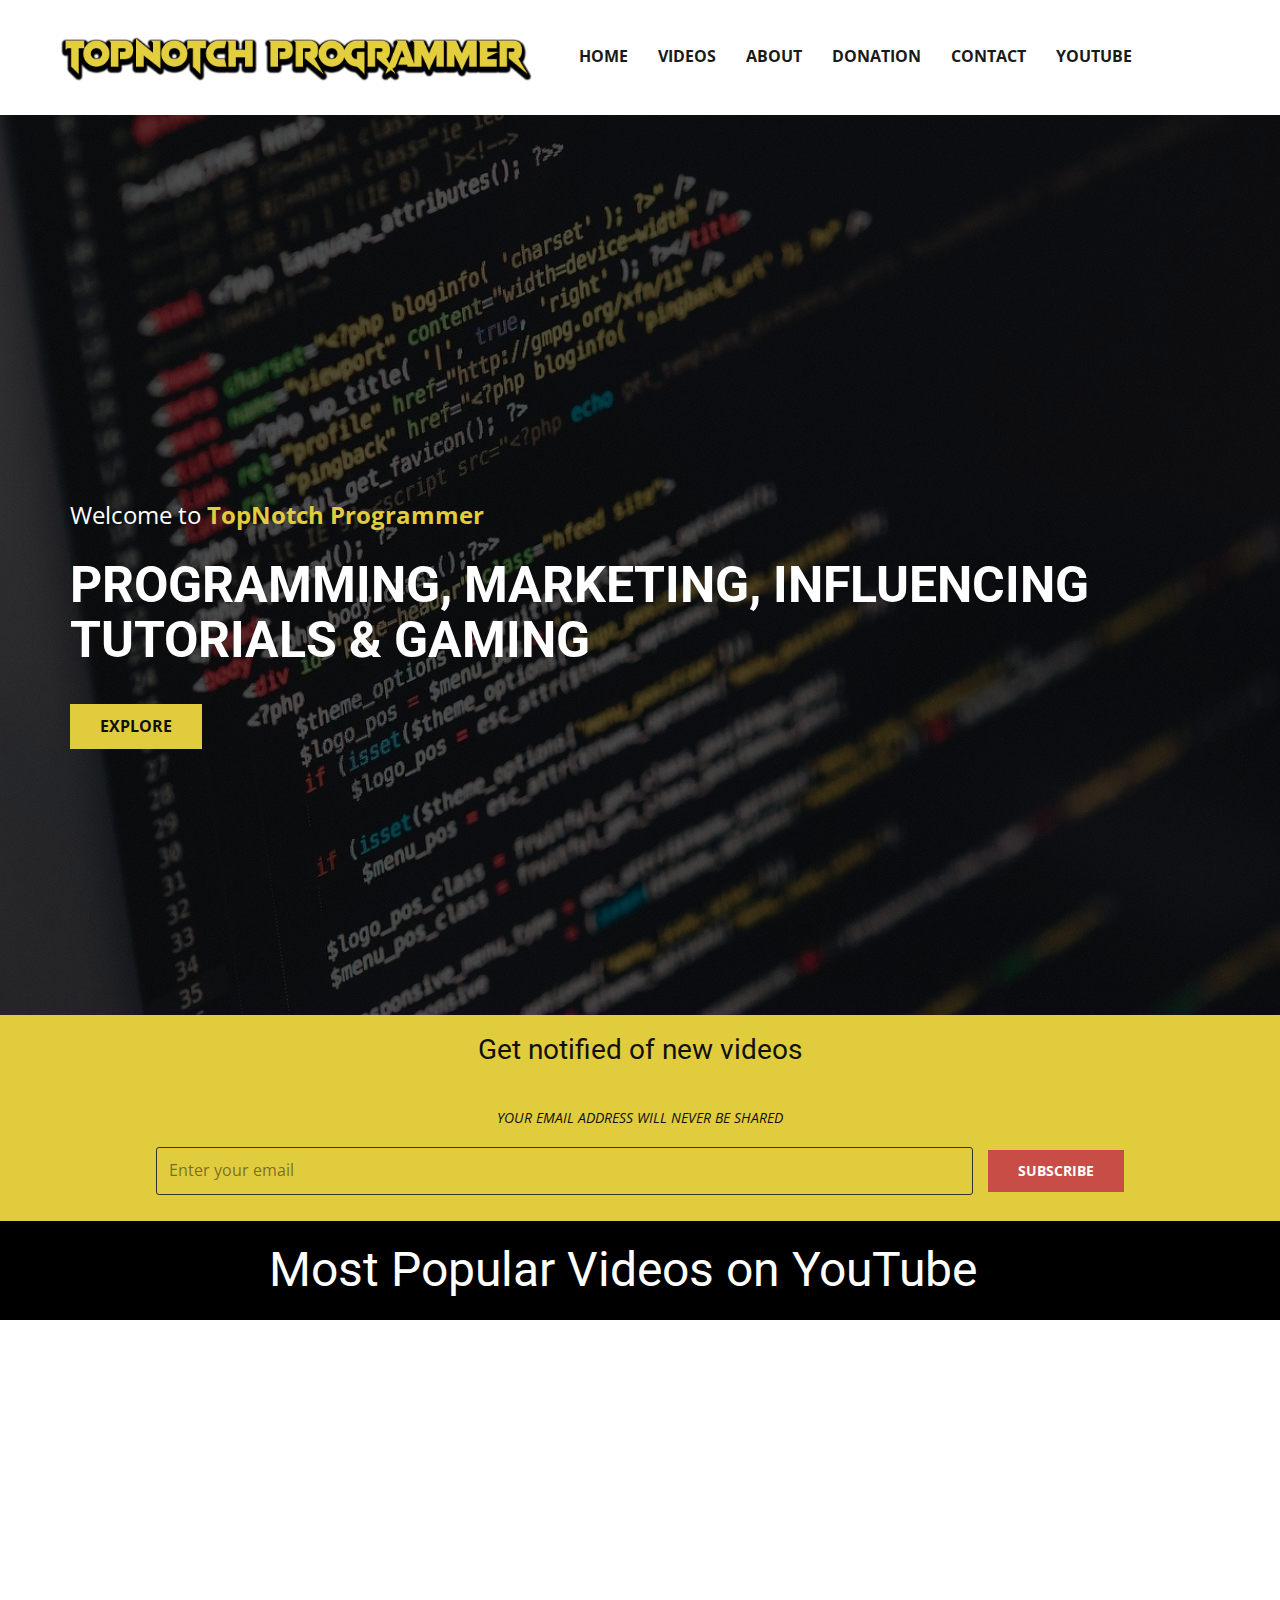
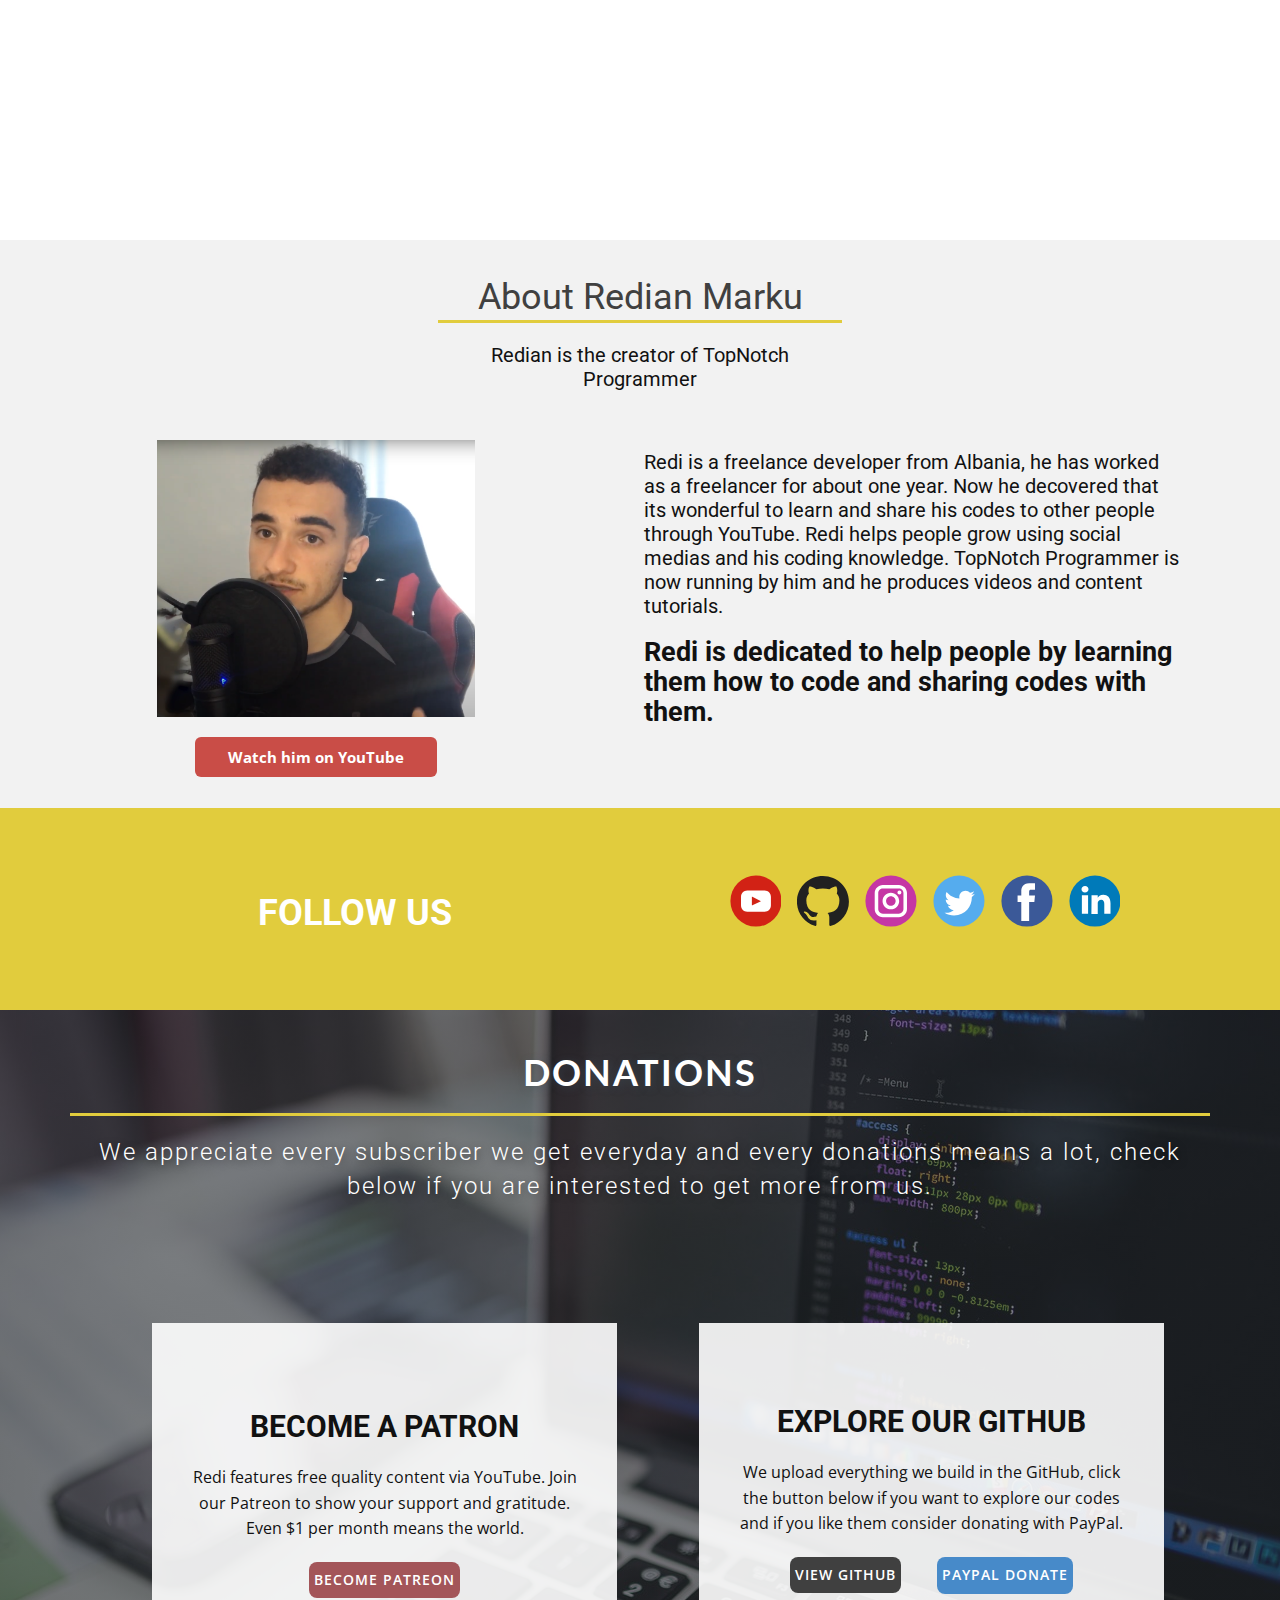
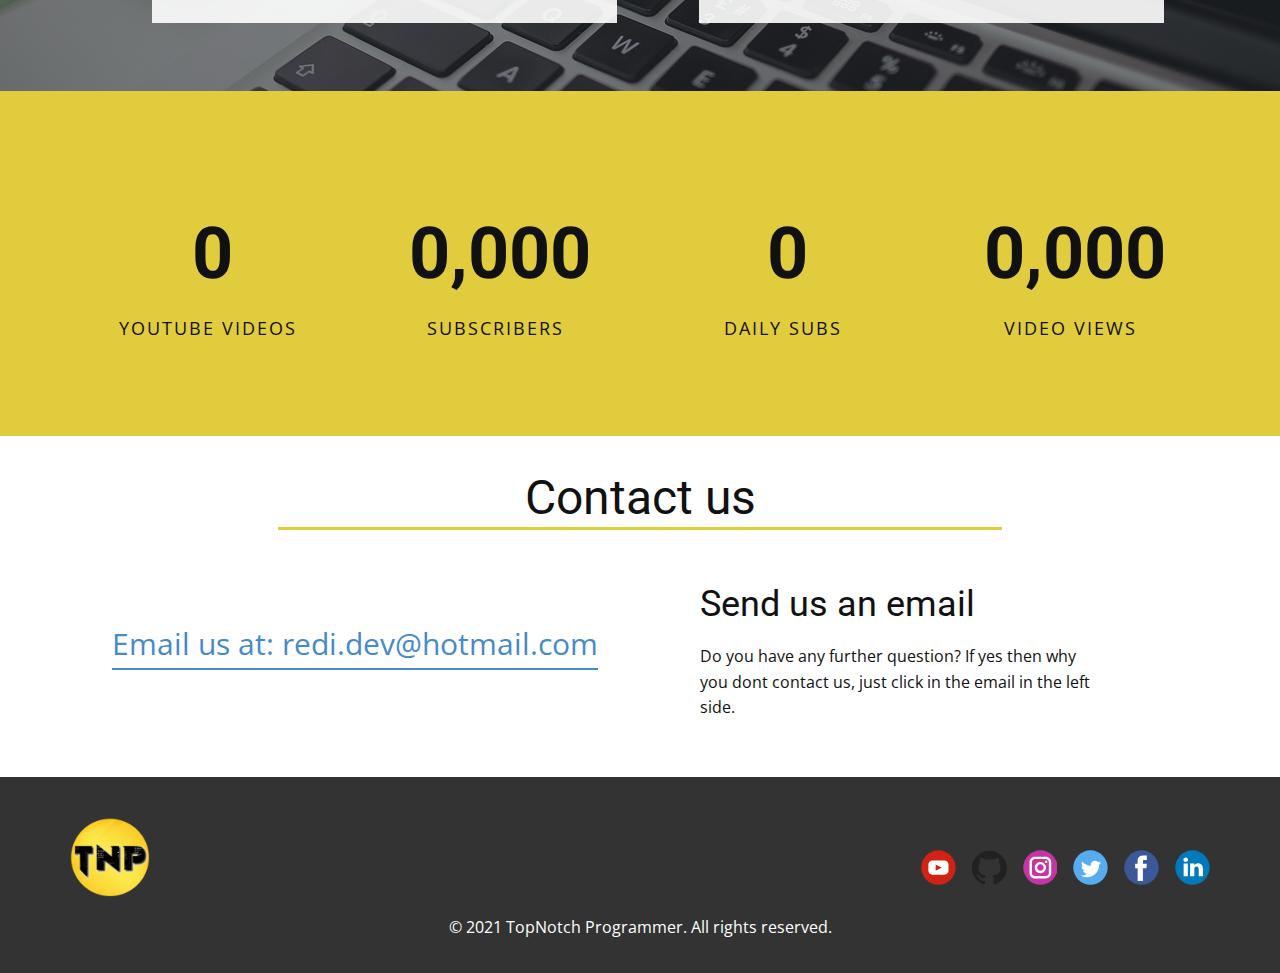
==== commit 03a55811: "Update index.html" ====
--- a/index.html
+++ b/index.html
@@ -53,7 +53,12 @@
 </li><li class="u-nav-item"><a class="u-border-2 u-border-active-custom-color-1 u-border-hover-custom-color-1 u-border-no-left u-border-no-right u-border-no-top u-button-style u-nav-link u-text-active-custom-color-1 u-text-grey-90 u-text-hover-palette-3-dark-1" href="index.html#carousel_d909" data-page-id="280748252" style="padding: 10px 0px;">Donation</a>
 </li><li class="u-nav-item"><a class="u-border-2 u-border-active-custom-color-1 u-border-hover-custom-color-1 u-border-no-left u-border-no-right u-border-no-top u-button-style u-nav-link u-text-active-custom-color-1 u-text-grey-90 u-text-hover-palette-3-dark-1" href="index.html#sec-63b9" data-page-id="280748252" style="padding: 10px 0px;">Contact</a>
 </li><li class="u-nav-item"><a class="u-border-2 u-border-active-custom-color-1 u-border-hover-custom-color-1 u-border-no-left u-border-no-right u-border-no-top u-button-style u-nav-link u-text-active-custom-color-1 u-text-grey-90 u-text-hover-palette-3-dark-1" href="https://www.youtube.com/channel/UCO5WiowKFnEw17AOk008WOQ" target="_blank" style="padding: 10px 0px;">YouTube</a>
-</li></ul>
+</li><li class="u-nav-item">
+
+		      <script src="https://apis.google.com/js/platform.js"></script>
+
+<div class="g-ytsubscribe" data-channelid="UCO5WiowKFnEw17AOk008WOQ" data-layout="default" data-count="default"></div>
+		      </li></ul>
           </div>
           <div class="u-custom-menu u-nav-container-collapse">
             <div class="u-black u-container-style u-inner-container-layout u-opacity u-opacity-95 u-sidenav">
@@ -65,7 +70,13 @@
 </li><li class="u-nav-item"><a class="u-button-style u-nav-link" href="index.html#carousel_d909" data-page-id="280748252" style="padding: 10px 0px;">Donation</a>
 </li><li class="u-nav-item"><a class="u-button-style u-nav-link" href="index.html#sec-63b9" data-page-id="280748252" style="padding: 10px 0px;">Contact</a>
 </li><li class="u-nav-item"><a class="u-button-style u-nav-link" href="https://www.youtube.com/channel/UCO5WiowKFnEw17AOk008WOQ" target="_blank" style="padding: 10px 0px;">YouTube</a>
-</li></ul>
+</li><li class="u-nav-item">
+
+		      <script src="https://apis.google.com/js/platform.js"></script>
+
+<div class="g-ytsubscribe" data-channelid="UCO5WiowKFnEw17AOk008WOQ" data-layout="default" data-count="default"></div>
+		      </li>
+		      </ul>
               </div>
             </div>
             <div class="u-black u-menu-overlay u-opacity u-opacity-70"></div>
@@ -378,4 +389,4 @@
       </div></footer>
     
   </body>
-</html>+</html>
